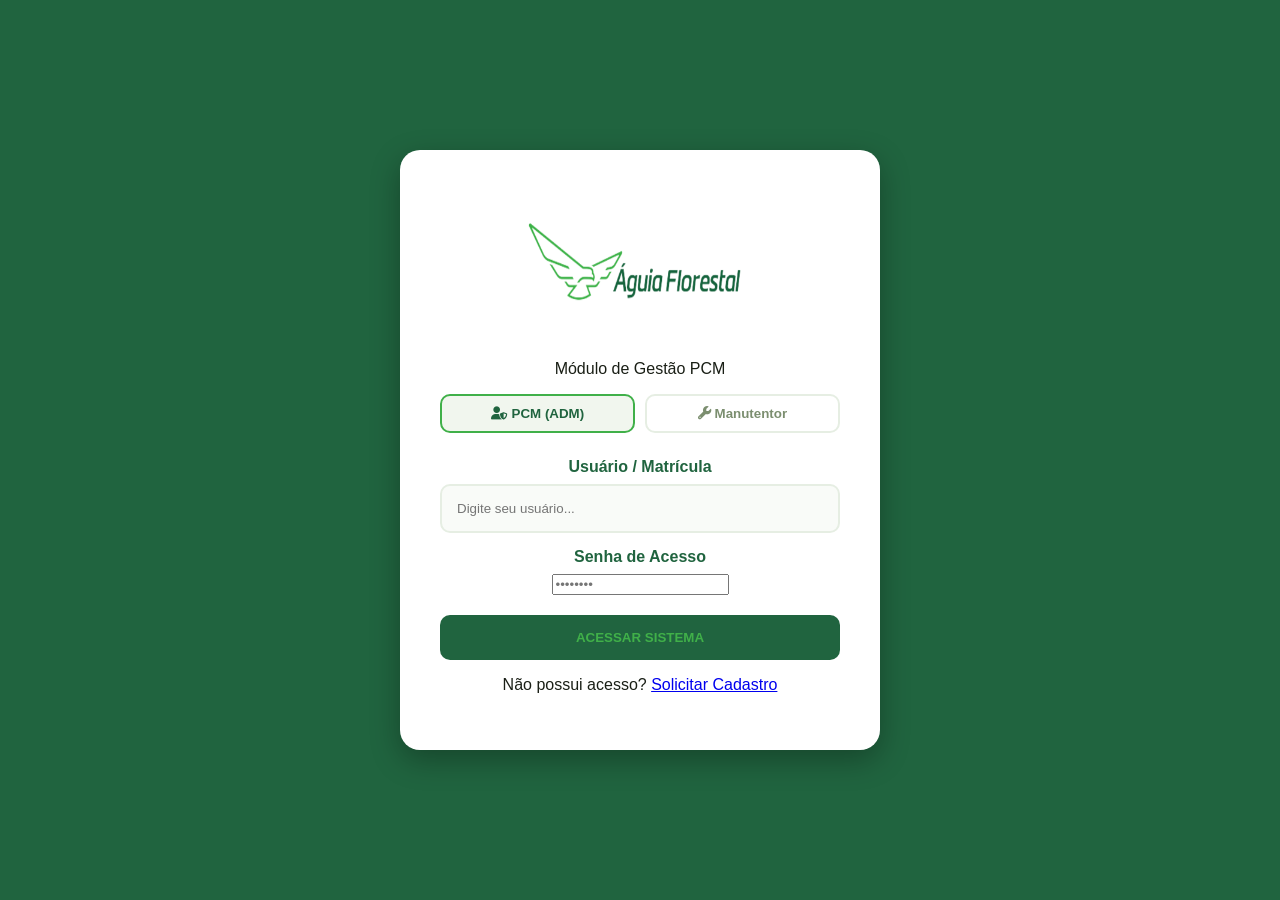
==== login/login.html @ 6be4255c "Primeira versao funcional com Python e SQLite" ====
<!DOCTYPE html>
<html lang="pt-br">
<head>
    <meta charset="UTF-8">
    <meta name="viewport" content="width=device-width, initial-scale=1.0">
    <title>Login | Águia PCM</title>
    <link rel="stylesheet" href="https://cdnjs.cloudflare.com/ajax/libs/font-awesome/6.5.0/css/all.min.css">
    <link rel="stylesheet" href="../style.css">
</head>
<body>
    <div class="login-container">
        <div class="login-card">
            <div class="login-header">
                <i class="fas fa-eagle"></i>
                <img src="../logo.png" alt="">
                <p>Módulo de Gestão PCM</p>
            </div>

            <div class="role-selector">
                <button type="button" class="role-btn active" data-role="PCM" onclick="selectRole('PCM')">
                    <i class="fas fa-user-shield"></i> PCM (ADM)
                </button>
                <button type="button" class="role-btn" data-role="MANUTENTOR" onclick="selectRole('MANUTENTOR')">
                    <i class="fas fa-wrench"></i> Manutentor
                </button>
            </div>
            
            <form id="loginForm">
                <div class="input-group">
                    <label>Usuário / Matrícula</label>
                    <input type="text" id="username" placeholder="Digite seu usuário..." required>
                </div>
                <div class="input-group">
                    <label>Senha de Acesso</label>
                    <input type="password" id="password" placeholder="••••••••" required>
                </div>
                <button type="submit" class="btn-login">ACESSAR SISTEMA</button>
            </form>
            
            <div class="login-footer">
                <p>Não possui acesso? <a href="cadastro.html">Solicitar Cadastro</a></p>
            </div>
        </div>
    </div>
    <script src="login.js"></script>
</body>
</html>
---- style.css ----
:root {
    --military-green: #20643f; /* Verde Militar Profundo */
    --light-green: #40b049;    /* Verde Claro Vibrante */
    --sage: #7B8E6F;           /* Verde Acinzentado */
    --off-white: #F4F7F2;
    --dark-slate: #1A1F16;
}

body {
    margin: 0;
    font-family: 'Inter', sans-serif;
    background: var(--off-white);
    display: flex;
    height: 100vh;
    color: var(--dark-slate);
}

/* Sidebar */
.sidebar {
    width: 280px;
    background: var(--military-green);
    color: white;
    display: flex;
    flex-direction: column;
    padding: 30px 20px;
}

/* Atualização do Container do Logo */
.logo-container {
    display: flex;
    justify-content: center; /* Centraliza o logo horizontalmente */
    align-items: center;
    margin-bottom: 50px;
    padding: 10px; /* Espaçamento interno opcional */
}

/* Nova Estilização para o Logo em Imagem */
.logo-img {
    width: 500px;       /* Faz o logo ocupar toda a largura disponível da sidebar */
    height: 500px;      /* Mantém a proporção original sem distorcer */
    max-height: 120px; /* Aumente este valor (ex: de 80px para 120px ou mais) para ele crescer verticalmente */
    display: block;    /* Garante o comportamento de bloco para centralização */
    margin: 0 auto;    /* Centraliza o logo caso ele não ocupe 100% da largura */
}

.nav-btn {
    background: none; border: none; color: #D1D9CD;
    padding: 15px; text-align: left; width: 100%;
    border-radius: 12px; margin-bottom: 8px;
    cursor: pointer; font-weight: 600;
}

.nav-btn.active {
    background: var(--light-green);
    color: var(--military-green);
}

/* Layout Principal */
.main-content { flex: 1; padding: 40px; overflow-y: auto; }

.content-header {
    display: flex; justify-content: space-between;
    align-items: center; margin-bottom: 40px;
}

.badge-military {
    background: var(--military-green); color: var(--light-green);
    padding: 8px 15px; border-radius: 5px; font-weight: 800; font-size: 0.8rem;
    border: 1px solid var(--light-green);
}

/* Cards */
.grid-layout {
    display: grid; grid-template-columns: 1fr 1.5fr; gap: 30px;
}

.card.glass-military {
    background: #ffffff; /* Fundo branco do card */
    border: 1px solid #DDE5DA;
    border-radius: 20px; 
    padding: 30px;
    box-shadow: 10px 10px 30px rgba(59, 74, 50, 0.05);
}

.view-tag {
    font-size: 0.7rem; background: var(--off-white);
    padding: 5px 10px; border-radius: 50px; color: var(--sage);
}

/* Formulários */
label { display: block; margin: 15px 0 8px; font-weight: 700; color: var(--military-green); }
select, textarea {
    width: 100%; padding: 15px; border-radius: 10px;
    border: 2px solid #E6EEE3; background: #F9FBF8;
}

.alert-info {
    margin: 20px 0; padding: 15px; background: #F1F6EE;
    border-radius: 10px; font-size: 0.85rem; color: var(--sage);
    display: flex; align-items: center; gap: 10px;
}

.btn-tactical {
    width: 100%; 
    padding: 18px; 
    border: none; 
    border-radius: 12px;
    background: #20643f; /* Verde Escuro */
    color: #40b049;    /* Verde Claro */
    font-weight: 800; 
    cursor: pointer; 
    transition: 0.3s;
    text-transform: uppercase;
    letter-spacing: 1px;
}

.btn-tactical:hover {
    background: #1A1F16; /* Quase preto para o hover */
    color: #ffffff;
    transform: translateY(-2px);
}

#areaPerguntas h4 {
    color: #20643f !important;
    border-bottom: 2px solid #40b049 !important;
    padding-bottom: 10 box;
    margin-bottom: 20px;
    font-size: 1.1rem;
}

/* Esconde todas as abas por padrão */
.tab-content {
    display: none;
}

/* Mostra apenas a que tiver a classe active */
.tab-content.active {
    display: block;
}

#areaPerguntas span {
    color: var(--dark-slate) !important; /* Força a cor escura em vez do branco */
    font-weight: 500;
}

#areaPerguntas h4 {
    color: var(--military-green) !important;
    margin-bottom: 20px;
    border-bottom: 2px solid var(--light-green);
    padding-bottom: 10px;
}

/* Estilo para as linhas das peças */
#areaPerguntas div {
    border-bottom: 1px solid #eee !important; /* Linha divisória clara */
    padding: 12px 5px !important;
}

.grid-layout {
    display: grid;
    grid-template-columns: 1fr 1fr;
    gap: 20px;
}

/* Garante que inputs de texto sigam o padrão dos selects */
input[type="text"], input[type="number"] {
    width: 100%;
    padding: 15px;
    border-radius: 10px;
    border: 2px solid #E6EEE3;
    background: #F9FBF8;
    box-sizing: border-box; /* Importante para não esticar */
}

.login-container {
    height: 100vh;
    width: 100vw;
    display: flex;
    justify-content: center;
    align-items: center;
    background: var(--military-green); /* Fundo verde escuro oficial  */
}

.login-card {
    background: white;
    padding: 40px;
    border-radius: 20px;
    width: 100%;
    max-width: 400px;
    box-shadow: 0 10px 30px rgba(0,0,0,0.3);
    text-align: center;
}

.login-header i {
    font-size: 3rem;
    color: var(--light-green); /* Verde claro oficial  */
    margin-bottom: 15px;
}

.login-header img {
    width: 60%;
}

.role-selector {
    display: flex;
    gap: 10px;
    margin-bottom: 25px;
}

.role-btn {
    flex: 1;
    padding: 10px;
    border: 2px solid #E6EEE3;
    border-radius: 10px;
    background: none;
    cursor: pointer;
    font-weight: 600;
    color: var(--sage);
}

.role-btn.active {
    border-color: var(--light-green);
    color: var(--military-green);
    background: #F1F6EE;
}

.btn-login {
    width: 100%;
    padding: 15px;
    background: var(--military-green);
    color: var(--light-green);
    border: none;
    border-radius: 10px;
    font-weight: 800;
    cursor: pointer;
    margin-top: 20px;
    transition: 0.3s;
}

.btn-login:hover {
    background: var(--dark-slate);
    transform: translateY(-2px);
}

.lista-os-container {
    display: grid;
    grid-template-columns: 1fr;
    gap: 15px;
    margin-top: 20px;
}

.card-os {
    background: #ffffff;
    border-radius: 12px;
    padding: 20px;
    border-left: 8px solid var(--military-green); /* Cor padrão */
    box-shadow: 0 4px 12px rgba(0,0,0,0.08);
    transition: transform 0.2s;
}

.card-os:hover {
    transform: scale(1.02);
}

.card-os h4 {
    margin: 0 0 10px 0;
    color: var(--military-green);
    display: flex;
    justify-content: space-between;
}

.badge {
    font-size: 0.7rem;
    padding: 5px 10px;
    border-radius: 20px;
    background: #f1f6ee;
    color: var(--military-green);
    text-transform: uppercase;
    font-weight: bold;
}

.sidebar-menu li:last-child {
    color: #ff7675; /* Tom avermelhado para indicar saída */
    font-weight: bold;
    transition: 0.3s;
}

.sidebar-menu li:last-child:hover {
    background: rgba(255, 118, 117, 0.1);
    color: #d63031;
}

.modal-os {
    display: none; 
    position: fixed;
    z-index: 1000;
    left: 0; top: 0;
    width: 100%; height: 100%;
    background-color: rgba(0,0,0,0.8);
    backdrop-filter: blur(5px);
}

.modal-content {
    margin: 5% auto;
    padding: 20px;
    width: 80%;
    max-width: 600px;
    border-radius: 15px;
    border: 1px solid rgba(255,255,255,0.1);
}

.modal-header {
    display: flex;
    justify-content: space-between;
    border-bottom: 1px solid var(--border-color);
    padding-bottom: 10px;
}

.close-modal {
    font-size: 28px;
    cursor: pointer;
    color: var(--light-green);
}

.info-group {
    margin: 15px 0;
    padding: 10px;
    background: rgba(255,255,255,0.05);
    border-radius: 8px;
}

.info-group label {
    display: block;
    color: var(--light-green);
    font-size: 0.8rem;
    text-transform: uppercase;
    font-weight: bold;
}

/* Faz o card parecer um botão */
.card-os {
    cursor: pointer;
    transition: transform 0.2s, background 0.2s;
}

.card-os:hover {
    transform: translateY(-3px);
    background: rgba(255, 255, 255, 0.1);
}

.lista-os-grid {
    display: flex;
    flex-direction: column;
    gap: 15px;
    width: 100%;
    
    /* CONFIGURAÇÃO DO SCROLL INTERNO */
    max-height: 600px;       /* Define uma altura máxima fixa (ajuste como preferir) */
    overflow-y: auto;        /* Ativa o scroll vertical apenas quando necessário */
    padding-right: 10px;     /* Espaço para a barra não cobrir o card */
}

/* Personalização da barra de rolagem para ficar no estilo Dark/Verde */
.lista-os-grid::-webkit-scrollbar {
    width: 8px;
}

.lista-os-grid::-webkit-scrollbar-track {
    background: rgba(255, 255, 255, 0.05);
    border-radius: 10px;
}

.lista-os-grid::-webkit-scrollbar-thumb {
    background: #40b049;      /* O seu verde padrão */
    border-radius: 10px;
}

.lista-os-grid::-webkit-scrollbar-thumb:hover {
    background: #20643f;      /* O seu verde mais escuro no hover */
}
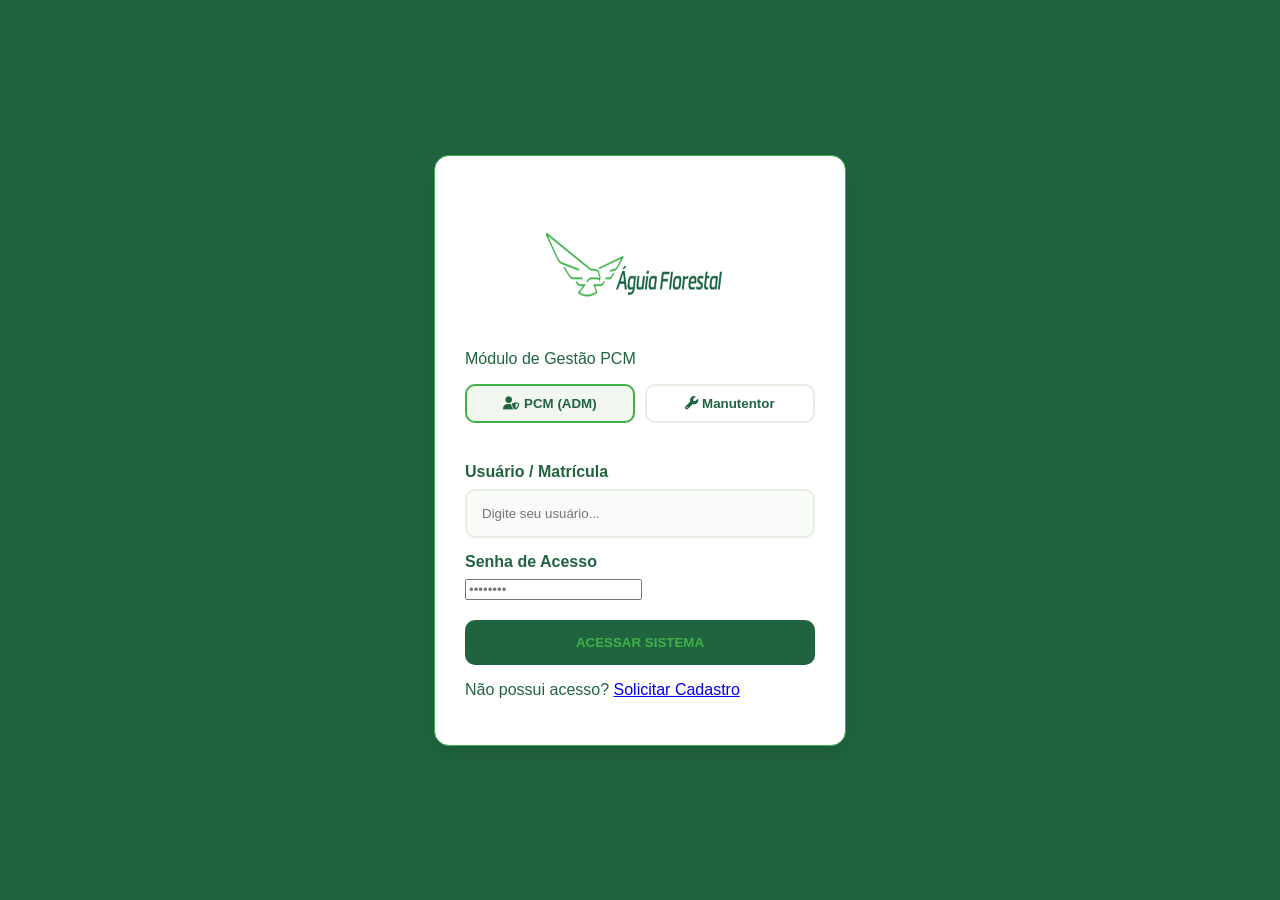
==== commit 7f72c585: "Login funcional com SQLite e Backend integrado" ====
--- a/login/login.html
+++ b/login/login.html
@@ -12,15 +12,15 @@
         <div class="login-card">
             <div class="login-header">
                 <i class="fas fa-eagle"></i>
-                <img src="../logo.png" alt="">
+                <img src="../logo.png" alt="Águia Florestal" class="login-logo-img">
                 <p>Módulo de Gestão PCM</p>
             </div>
 
             <div class="role-selector">
-                <button type="button" class="role-btn active" data-role="PCM" onclick="selectRole('PCM')">
+                <button type="button" class="role-btn active" id="btn-pcm" onclick="selectRole('PCM')">
                     <i class="fas fa-user-shield"></i> PCM (ADM)
                 </button>
-                <button type="button" class="role-btn" data-role="MANUTENTOR" onclick="selectRole('MANUTENTOR')">
+                <button type="button" class="role-btn" id="btn-manu" onclick="selectRole('MANUTENTOR')">
                     <i class="fas fa-wrench"></i> Manutentor
                 </button>
             </div>
--- a/style.css
+++ b/style.css
@@ -1,18 +1,17 @@
 :root {
-    --military-green: #20643f; /* Verde Militar Profundo */
-    --light-green: #40b049;    /* Verde Claro Vibrante */
-    --sage: #7B8E6F;           /* Verde Acinzentado */
-    --off-white: #F4F7F2;
-    --dark-slate: #1A1F16;
+    --military-green: #20643f; 
+    --light-green: #40b049;    
+    --off-white: #F9FBF8; /* Fundo claro e limpo */
+    --text-gray: #D1D9CD;
 }
 
 body {
     margin: 0;
     font-family: 'Inter', sans-serif;
-    background: var(--off-white);
+    background: var(--off-white); /* Removemos o preto daqui */
+    color: var(--military-green); /* Texto principal volta a ser verde escuro */
     display: flex;
     height: 100vh;
-    color: var(--dark-slate);
 }
 
 /* Sidebar */
@@ -173,28 +172,77 @@
 }
 
 .login-container {
-    height: 100vh;
-    width: 100vw;
+    width: 100%;
     display: flex;
     justify-content: center;
     align-items: center;
-    background: var(--military-green); /* Fundo verde escuro oficial  */
+    background: var(--military-green); /* Fundo da tela de login agora é o verde oficial */
+}
+
+.login-body {
+    background-color: #0d0f0d; /* Fundo padrão AGUIAPCM */
+    display: flex;
+    justify-content: center;
+    align-items: center;
+    height: 100vh;
+    margin: 0;
+}
+
+.input-login {
+    width: 100%;
+    padding: 12px;
+    margin: 10px 0;
+    background: rgba(255, 255, 255, 0.05);
+    border: 1px solid #40b049;
+    border-radius: 5px;
+    color: white;
+    box-sizing: border-box; /* Garante que o padding não aumente o tamanho */
+}
+
+.btn-acessar {
+    width: 100%;
+    padding: 12px;
+    margin-top: 20px;
+    background: linear-gradient(135deg, #40b049, #20643f);
+    border: none;
+    border-radius: 5px;
+    color: white;
+    font-weight: bold;
+    cursor: pointer;
+    transition: 0.3s;
+}
+
+.btn-acessar:hover {
+    filter: brightness(1.2);
+    box-shadow: 0 0 15px rgba(64, 176, 73, 0.4);
+}
+
+.btn-login {
+    background: linear-gradient(135deg, #40b049, #20643f);
+    color: white;
+    font-weight: bold;
+    border: none;
+    cursor: pointer;
+    transition: 0.3s;
 }
 
 .login-card {
-    background: white;
-    padding: 40px;
-    border-radius: 20px;
-    width: 100%;
-    max-width: 400px;
-    box-shadow: 0 10px 30px rgba(0,0,0,0.3);
-    text-align: center;
+    background: #ffffff; 
+    border: 1px solid var(--light-green);
+    padding: 30px;
+    border-radius: 15px;
+    width: 350px;
+    box-shadow: 0 10px 25px rgba(0,0,0,0.1);
+    display: flex;
+    flex-direction: column;
 }
 
 .login-header i {
     font-size: 3rem;
     color: var(--light-green); /* Verde claro oficial  */
     margin-bottom: 15px;
+    text-align: center;  /* Centraliza o texto "Módulo de Gestão PCM" */
+    width: 100%;
 }
 
 .login-header img {
@@ -377,4 +425,73 @@
 
 .lista-os-grid::-webkit-scrollbar-thumb:hover {
     background: #20643f;      /* O seu verde mais escuro no hover */
+}
+
+.dashboard-header {
+    display: flex;
+    gap: 20px;
+    margin: 25px 0;
+}
+
+/* ESTILO DOS CARDS (CLEAN TECH) */
+.stat-card {
+    background: var(--card-bg) !important; /* !important garante que sobrescreva estilos antigos */
+    border-radius: 10px;
+    padding: 20px;
+    display: flex;
+    align-items: center;
+    gap: 15px;
+    border: 1px solid rgba(64, 176, 73, 0.2);
+    min-width: 200px;
+}
+
+.stat-card:hover {
+    transform: translateY(-5px);
+    border-color: var(--primary-green);
+    box-shadow: 0 10px 20px rgba(0, 0, 0, 0.4);
+}
+
+.stat-icon {
+    font-size: 1.8rem;
+    background: rgba(255, 255, 255, 0.05);
+    width: 55px;
+    height: 55px;
+    display: flex;
+    align-items: center;
+    justify-content: center;
+    border-radius: 50%;
+}
+
+.stat-data p {
+    color: var(--primary-green); /* Rótulo em verde para não sumir */
+    font-weight: bold;
+    font-size: 0.75rem;
+    letter-spacing: 1px;
+    margin: 0;
+}
+
+.stat-data h2 {
+    color: var(--text-pure-white) !important;
+    font-size: 2.5rem;
+    margin: 5px 0;
+    text-shadow: 0 0 10px rgba(64, 176, 73, 0.3); /* Brilho suave para destacar */
+}
+
+/* CORES DOS ÍCONES */
+.icon-pendente { color: #e74c3c; border: 1px solid #e74c3c33; }
+.icon-execucao { color: #3498db; border: 1px solid #3498db33; }
+.icon-concluida { color: var(--primary-green); border: 1px solid #40b04933; }
+
+.login-logo-wrapper {
+    text-align: center;
+    margin-bottom: 20px;
+    padding-bottom: 10px;
+    border-bottom: 1px solid rgba(32, 100, 63, 0.1); /* Linha sutil em Verde Militar */
+}
+
+.login-logo-img {
+    max-width: 200px;    /* Tamanho ideal para o card */
+    height: auto;
+    display: block;      /* Necessário para o margin: auto funcionar */
+    margin: 0 auto 20px; /* O 'auto' centraliza horizontalmente */
 }
